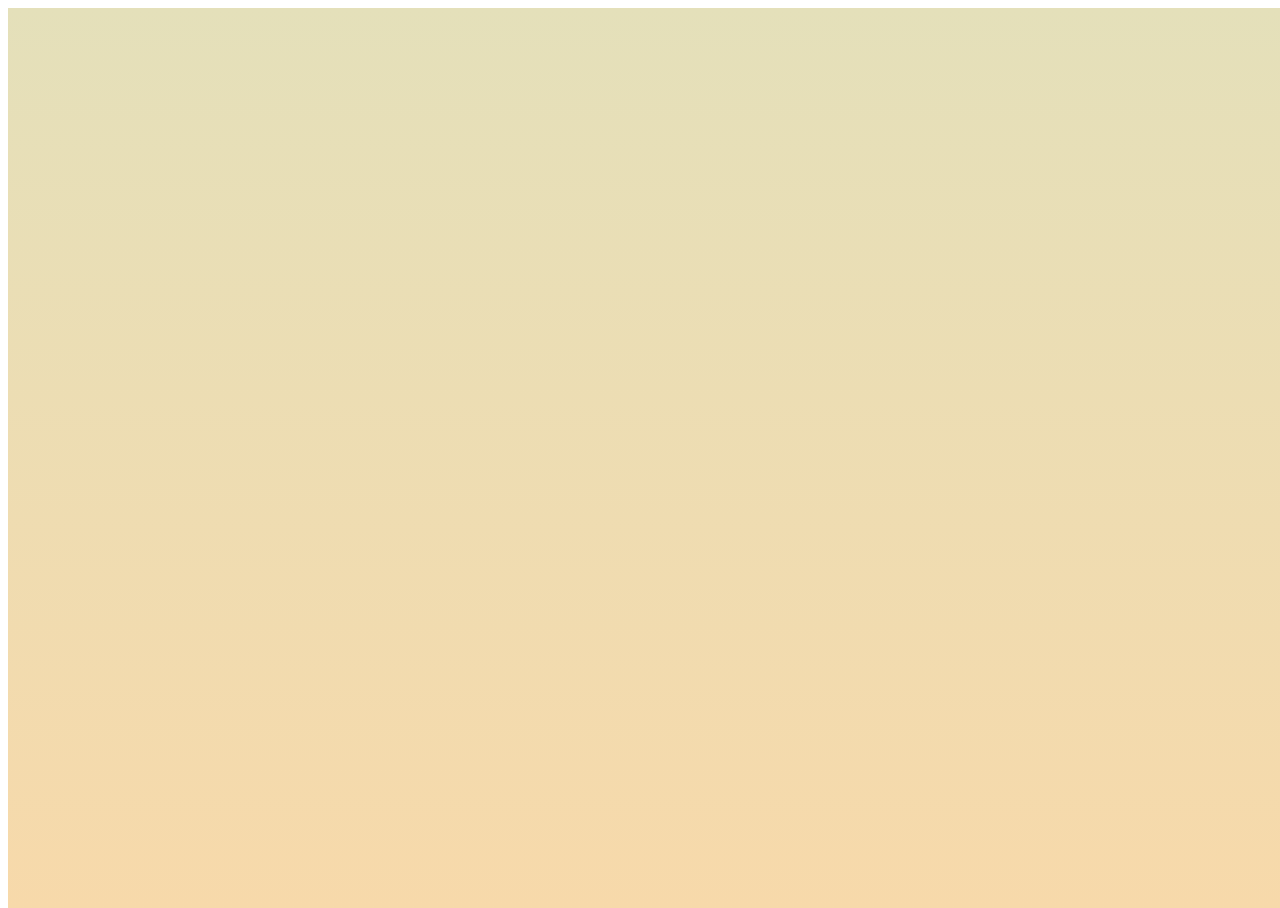
==== index.html @ cda07946 "first commit" ====
<!DOCTYPE html>
<html lang="en">
<head>
    <meta charset="UTF-8">
    <meta name="viewport" content="width=device-width, initial-scale=1.0">
    <meta http-equiv="X-UA-Compatible" content="ie=edge">
    <title>threeJS</title>
    <script type="text/javascript" src="js/three.js"></script>
    <link rel="stylesheet" href="css/style.css">
    <script type="text/javascript" src="js/custom.js"></script>
</head>
<body>
    <div id="word">

    </div>
</body>
</html>
---- css/style.css ----
#word{
    position: absolute;
    width: 100%;
    height: 100%;
	overflow: hidden;
	background: linear-gradient(#e4e0ba, #f7d9aa);
}
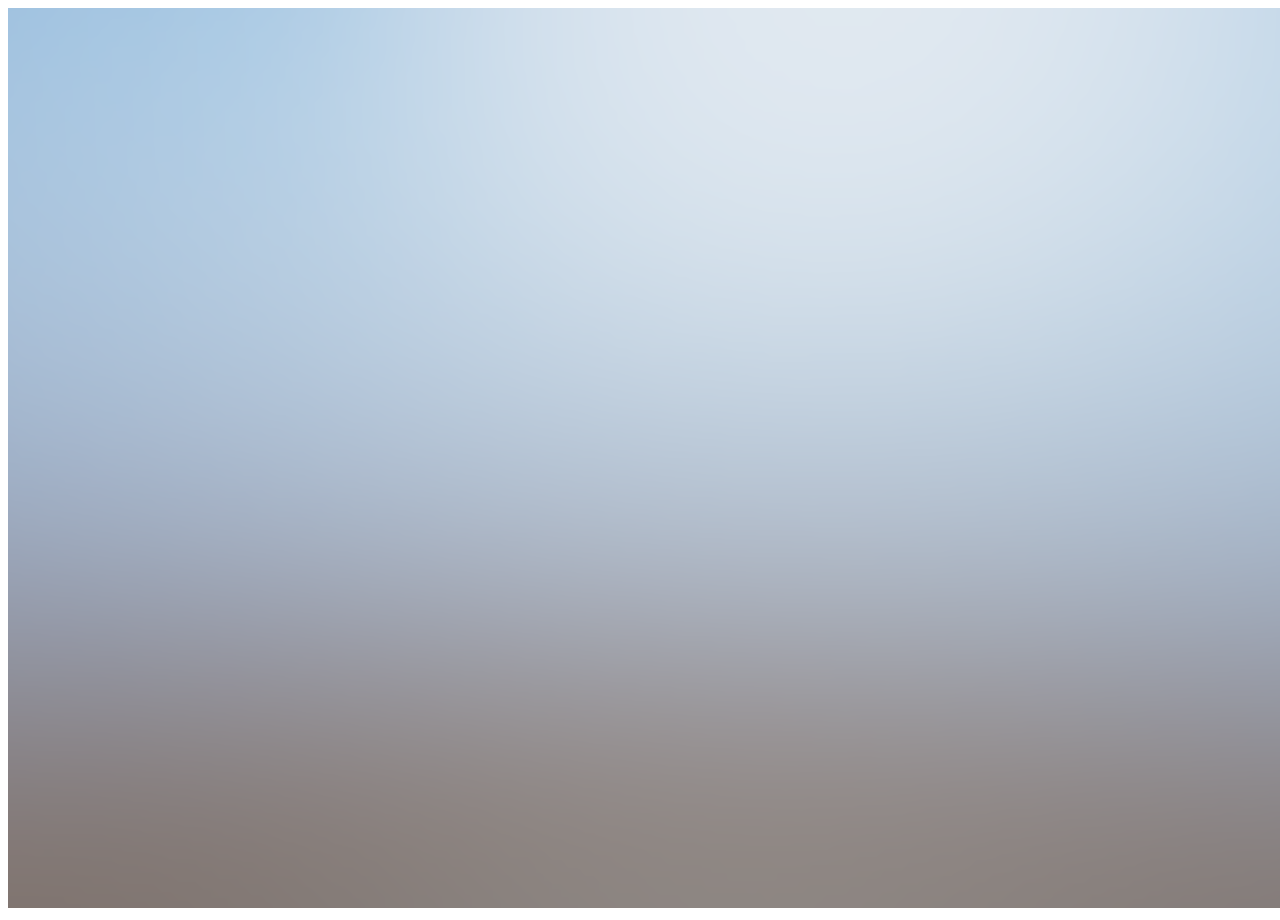
==== commit 1e1629ff: "gltf loader" ====
--- a/index.html
+++ b/index.html
@@ -1,17 +1,177 @@
 <!DOCTYPE html>
 <html lang="en">
+
 <head>
-    <meta charset="UTF-8">
-    <meta name="viewport" content="width=device-width, initial-scale=1.0">
-    <meta http-equiv="X-UA-Compatible" content="ie=edge">
-    <title>threeJS</title>
-    <script type="text/javascript" src="js/three.js"></script>
-    <link rel="stylesheet" href="css/style.css">
-    <script type="text/javascript" src="js/custom.js"></script>
+  <title>three.js webgl - glTF loader</title>
+  <meta charset="utf-8">
+  <meta name="viewport" content="width=device-width, user-scalable=no, minimum-scale=1.0, maximum-scale=1.0">
+  <!-- <link type="text/css" rel="stylesheet" href="main.css"> -->
 </head>
+
 <body>
-    <div id="word">
+  <div id="info">
+    <!-- <a href="https://threejs.org" target="_blank" rel="noopener">three.js</a> - GLTFLoader<br />
+			Battle Damaged Sci-fi Helmet by
+			<a href="https://sketchfab.com/theblueturtle_" target="_blank" rel="noopener">theblueturtle_</a><br />
+			<a href="https://hdrihaven.com/hdri/?h=royal_esplanade" target="_blank" rel="noopener">Royal Esplanade</a> by <a href="https://hdrihaven.com/" target="_blank" rel="noopener">HDRI Haven</a> -->
+  </div>
 
-    </div>
+  <script type="module">
+
+    import * as THREE from './min/three.module.js';
+    import { OrbitControls } from './min/OrbitControls.js';
+    import { GLTFLoader } from './min/GLTFLoader.js';
+    import { RGBELoader } from './min/RGBELoader.js';
+    import { RoughnessMipmapper } from './min/RoughnessMipmapper.js';
+    import { DragControls } from './min/DragControls.js';
+
+    var container, controls, dragControls;
+    var camera, scene, renderer;
+    // var dragobjects = [];
+    // //add following code in init function
+    // var gltfobject = addGLTFObjectIntoScene();
+    // scene.add(gltfobject);
+
+    init();
+    render();
+
+    function init() {
+
+      container = document.createElement('div');
+      document.body.appendChild(container);
+
+      camera = new THREE.PerspectiveCamera(45, window.innerWidth / window.innerHeight, 0.25, 20);
+      camera.position.set(0, 0.6, 10);
+
+      scene = new THREE.Scene();
+
+      new RGBELoader()
+        .setDataType(THREE.UnsignedByteType)
+        .setPath('textures/')
+        .load('Road_to_MonumentValley_Env.hdr', function (texture) {
+
+          var envMap = pmremGenerator.fromEquirectangular(texture).texture;
+
+          scene.background = envMap;
+          scene.environment = envMap;
+
+          texture.dispose();
+          pmremGenerator.dispose();
+
+          render();
+
+          // model
+
+          // use of RoughnessMipmapper is optional
+          var roughnessMipmapper = new RoughnessMipmapper(renderer);
+          roughnessMipmapper.dispose();
+
+          // var loader = new GLTFLoader().setPath('rusty_container/');
+          // loader.load('scene.gltf', function (gltf) {
+
+          //   // gltf.scene.traverse( function ( child ) {
+
+          //   // 	if ( child.isMesh) gltf.push( child );
+
+          //   // } );
+
+          //   scene.add(gltf.scene);
+
+          //   roughnessMipmapper.dispose();
+
+          //   render();
+
+          // });
+
+        });
+
+      var loader = new GLTFLoader();
+      loader.load('rusty_container/scene.gltf', function (gltf) {
+        scene.add(gltf.scene);
+        render();
+      });
+
+      renderer = new THREE.WebGLRenderer({ antialias: true });
+      renderer.setPixelRatio(window.devicePixelRatio);
+      renderer.setSize(window.innerWidth, window.innerHeight);
+      renderer.toneMapping = THREE.ACESFilmicToneMapping;
+      renderer.toneMappingExposure = 1;
+      renderer.outputEncoding = THREE.sRGBEncoding;
+      container.appendChild(renderer.domElement);
+
+      var pmremGenerator = new THREE.PMREMGenerator(renderer);
+      pmremGenerator.compileEquirectangularShader();
+
+      controls = new OrbitControls(camera, renderer.domElement);
+      controls.addEventListener('change', render); // use if there is no animation loop
+      controls.minDistance = 2;
+      controls.maxDistance = 10;
+      controls.target.set(0, 0, - 0.2);
+      controls.update();
+
+      // dragControls = new DragControls(loader, camera, renderer.domElement);
+      // dragControls.addEventListener('dragstart', onDragStart, false);
+      // dragControls.addEventListener('drag', onDrag, false);
+      // dragControls.addEventListener('dragend', onDragEnd, false);
+
+
+      window.addEventListener('resize', onWindowResize, false);
+      
+    }
+
+    function onWindowResize() {
+
+      camera.aspect = window.innerWidth / window.innerHeight;
+      camera.updateProjectionMatrix();
+
+      renderer.setSize(window.innerWidth, window.innerHeight);
+
+      render();
+
+    }
+
+    //
+
+    function render() {
+
+      renderer.render(scene, camera);
+
+    }
+
+    function drawBox(objectwidth, objectheight, objectdepth) {
+      var geometry, material, box;
+      geometry = new THREE.BoxGeometry(objectwidth, objectheight, objectdepth);
+      material = new THREE.MeshBasicMaterial({ color: 0xffff00, transparent: true, opacity: 0, depthTest: false });
+      box = new THREE.Mesh(geometry, material);
+      dragobjects.push(box);
+      box.position.set(0, 0, 0);
+      return box;
+    };
+
+    function addGLTFObjectIntoScene() {
+      group = new THREE.Group();
+      var loader = new THREE.GLTFLoader();
+      loader.load('W1230/W1230.gltf', (gltf) => {
+        mesh = gltf.scene;
+        mesh.scale.set(30, 30, 30);
+        var gltfbox = new THREE.Box3().setFromObject(mesh);
+        var objectwidth = Math.floor(gltfbox.getSize().x);
+        var objectheight = Math.floor(gltfbox.getSize().y);
+        var objectdepth = Math.floor(gltfbox.getSize().z);
+        objectwidth = objectwidth + parseInt(2);
+        objectheight = objectheight + parseInt(2);
+        objectdepth = objectdepth + parseInt(1);
+        mesh.position.set(0, -objectheight / 2, 0);
+        box = drawBox(objectwidth, objectheight, objectdepth);
+        group.add(box);
+        group.name = "quadrant";
+        console.log(mesh);
+        box.add(mesh);
+      });
+      return group;
+    };
+  </script>
+
 </body>
+
 </html>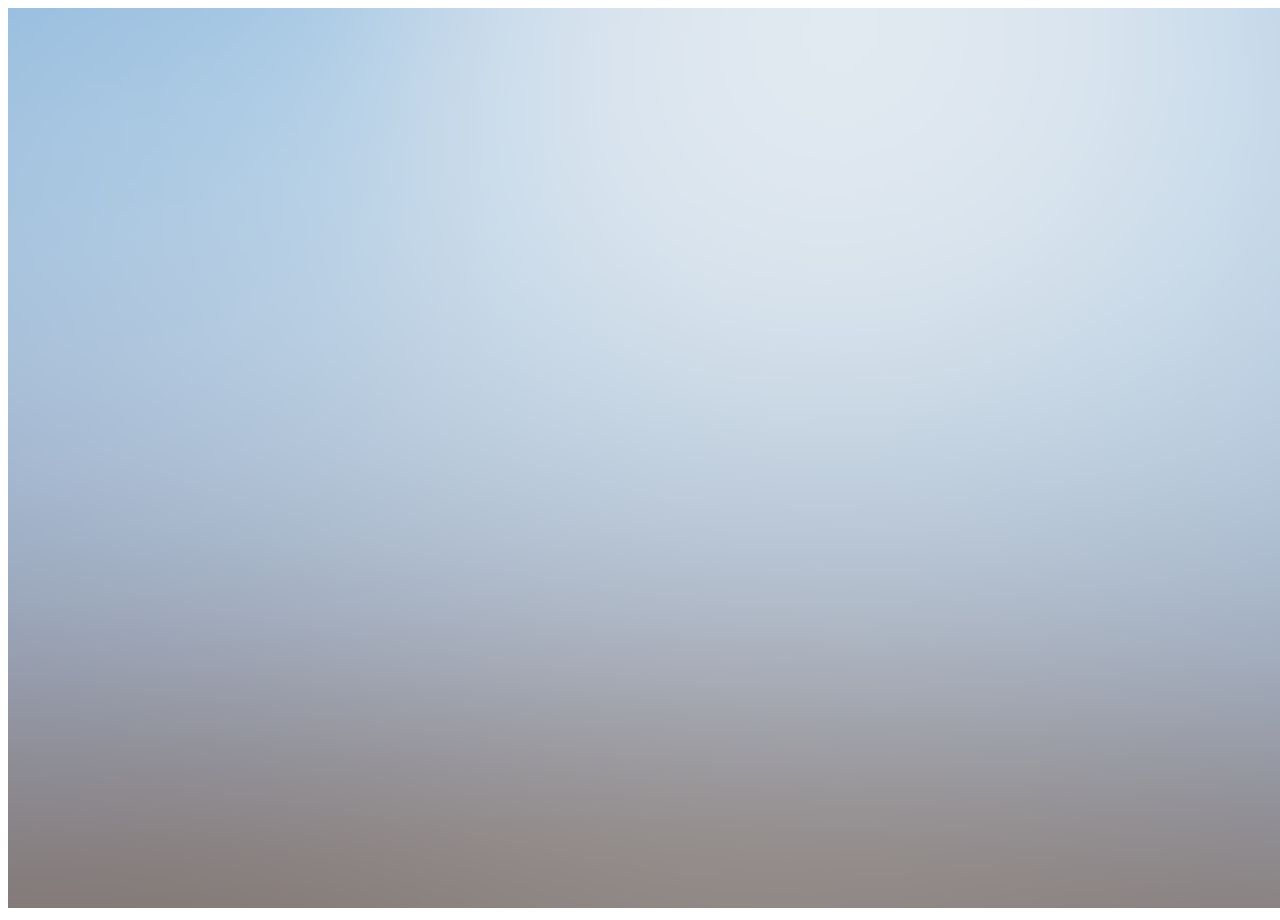
==== commit dee9ddb3: "update multi gltf" ====
--- a/index.html
+++ b/index.html
@@ -27,6 +27,7 @@
 
     var container, controls, dragControls;
     var camera, scene, renderer;
+    var objects = [];
     // var dragobjects = [];
     // //add following code in init function
     // var gltfobject = addGLTFObjectIntoScene();
@@ -87,6 +88,21 @@
 
       var loader = new GLTFLoader();
       loader.load('rusty_container/scene.gltf', function (gltf) {
+        gltf.scene.traverse(function (object) {
+
+          if (object.isMesh) objects.push(object);
+
+        });
+        gltf.scene.position.x = 1;
+        gltf.scene.position.y = 1;
+        gltf.scene.position.z = -1;
+        scene.add(gltf.scene);
+        render();
+      });
+      loader.load('rusty_container/scene.gltf', function (gltf) {
+        gltf.scene.position.x = -1;
+        gltf.scene.position.y = -1;
+        gltf.scene.position.z = -1;
         scene.add(gltf.scene);
         render();
       });
@@ -102,21 +118,21 @@
       var pmremGenerator = new THREE.PMREMGenerator(renderer);
       pmremGenerator.compileEquirectangularShader();
 
-      controls = new OrbitControls(camera, renderer.domElement);
-      controls.addEventListener('change', render); // use if there is no animation loop
-      controls.minDistance = 2;
-      controls.maxDistance = 10;
-      controls.target.set(0, 0, - 0.2);
-      controls.update();
+      // controls = new OrbitControls(camera, renderer.domElement);
+      // controls.addEventListener('change', render); // use if there is no animation loop
+      // controls.minDistance = 2;
+      // controls.maxDistance = 10;
+      // controls.target.set(0, 0, - 0.2);
+      // controls.update();
 
-      // dragControls = new DragControls(loader, camera, renderer.domElement);
+      dragControls = new DragControls(objects, camera, renderer.domElement);
       // dragControls.addEventListener('dragstart', onDragStart, false);
       // dragControls.addEventListener('drag', onDrag, false);
       // dragControls.addEventListener('dragend', onDragEnd, false);
 
 
       window.addEventListener('resize', onWindowResize, false);
-      
+
     }
 
     function onWindowResize() {
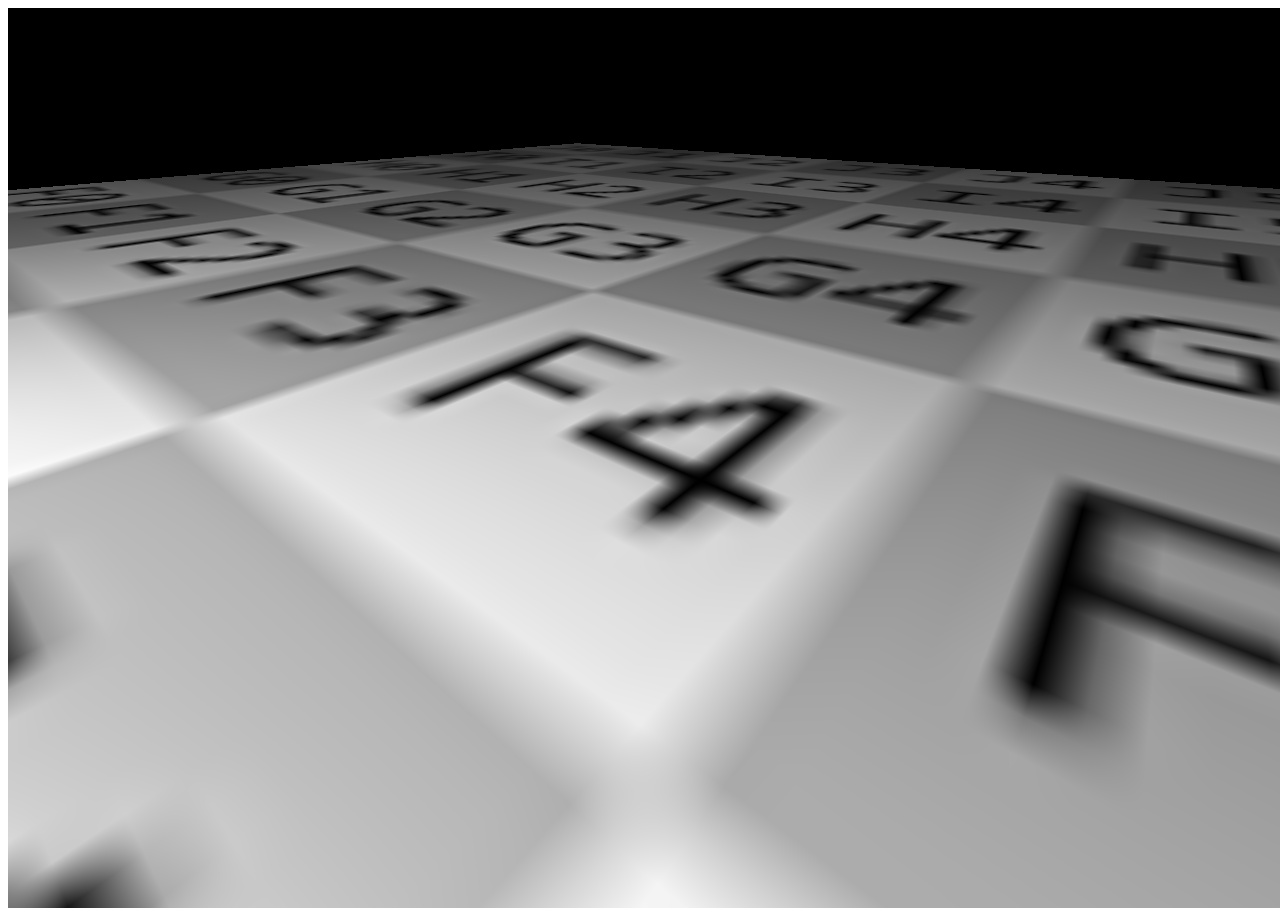
==== commit be8ddf72: "drag" ====
--- a/index.html
+++ b/index.html
@@ -15,7 +15,7 @@
 			<a href="https://sketchfab.com/theblueturtle_" target="_blank" rel="noopener">theblueturtle_</a><br />
 			<a href="https://hdrihaven.com/hdri/?h=royal_esplanade" target="_blank" rel="noopener">Royal Esplanade</a> by <a href="https://hdrihaven.com/" target="_blank" rel="noopener">HDRI Haven</a> -->
   </div>
-
+  <!-- <progress value="0" max="100" id="progressBar"></progress> -->
   <script type="module">
 
     import * as THREE from './min/three.module.js';
@@ -24,168 +24,110 @@
     import { RGBELoader } from './min/RGBELoader.js';
     import { RoughnessMipmapper } from './min/RoughnessMipmapper.js';
     import { DragControls } from './min/DragControls.js';
+    import Stats from './min/stats.module.js';
 
-    var container, controls, dragControls;
-    var camera, scene, renderer;
-    var objects = [];
-    // var dragobjects = [];
-    // //add following code in init function
-    // var gltfobject = addGLTFObjectIntoScene();
-    // scene.add(gltfobject);
+    const scene = new THREE.Scene();
+    const axesHelper = new THREE.AxesHelper(5);
+    scene.add(axesHelper);
+    var light1 = new THREE.PointLight();
+    light1.position.set(2.5, 2.5, 2.5);
+    light1.castShadow = true;
+    scene.add(light1);
+    var light2 = new THREE.PointLight();
+    light2.position.set(-2.5, 2.5, 2.5);
+    light2.castShadow = true;
+    scene.add(light2);
+    const camera = new THREE.PerspectiveCamera(75, window.innerWidth / window.innerHeight, 0.01, 1000);
+    camera.position.set(0.4, 1.2, 0.5);
+    const renderer = new THREE.WebGLRenderer();
+    renderer.setSize(window.innerWidth, window.innerHeight);
+    renderer.shadowMap.enabled = true;
+    document.body.appendChild(renderer.domElement);
+    const orbitControls = new OrbitControls(camera, renderer.domElement);
+    orbitControls.screenSpacePanning = true;
+    orbitControls.target.set(0, .8, 0);
+    const sceneMeshes = [];
+    let boxHelper;
+    const dragControls = new DragControls(sceneMeshes, camera, renderer.domElement);
+    dragControls.addEventListener("hoveron", function (event) {
+      boxHelper.visible = true;
+      orbitControls.enabled = false;
+    });
+    dragControls.addEventListener("hoveroff", function (event) {
+      boxHelper.visible = true;
+      orbitControls.enabled = true;
+    });
+    dragControls.addEventListener("drag", function (event) {
+      event.object.position.y = 0;
+    });
+    dragControls.addEventListener('dragstart', function (event) {
+      boxHelper.visible = true;
+      orbitControls.enabled = false;
+    });
+    dragControls.addEventListener('dragend', function (event) {
+      boxHelper.visible = true;
+      orbitControls.enabled = true;
+    });
+    const planeGeometry = new THREE.PlaneGeometry(25, 25);
+    const texture = new THREE.TextureLoader().load("img/grid.png");
+    const plane = new THREE.Mesh(planeGeometry, new THREE.MeshPhongMaterial({ map: texture }));
+    plane.rotateX(-Math.PI / 2);
+    plane.receiveShadow = true;
+    scene.add(plane);
+    let mixer;
+    let modelReady = false;
+    const gltfLoader = new GLTFLoader();
+    let modelGroup;
+    let modelDragBox;
 
-    init();
-    render();
+    gltfLoader.load('rusty_container/scene.gltf', function (gltf) {
+      gltf.scene.traverse(function (child) {
+        if (child.isMesh) {
+          child.castShadow = true;
+          child.frustumCulled = false;
+          child.geometry.computeVertexNormals();
+          modelGroup = gltf.scene;
+          modelDragBox = new THREE.Mesh(new THREE.BoxGeometry(1, 1, .5), new THREE.MeshBasicMaterial({ transparent: true, opacity: 0 }));
+          modelDragBox.geometry.translate(0, .65, 0);
+          scene.add(modelDragBox);
+          sceneMeshes.push(modelDragBox);
+          boxHelper = new THREE.BoxHelper(modelDragBox, 0xffff00);
+          boxHelper.visible = false;
+          scene.add(boxHelper);
+          scene.add(gltf.scene);
+          modelReady = true;
+        }
 
-    function init() {
-
-      container = document.createElement('div');
-      document.body.appendChild(container);
-
-      camera = new THREE.PerspectiveCamera(45, window.innerWidth / window.innerHeight, 0.25, 20);
-      camera.position.set(0, 0.6, 10);
-
-      scene = new THREE.Scene();
-
-      new RGBELoader()
-        .setDataType(THREE.UnsignedByteType)
-        .setPath('textures/')
-        .load('Road_to_MonumentValley_Env.hdr', function (texture) {
-
-          var envMap = pmremGenerator.fromEquirectangular(texture).texture;
-
-          scene.background = envMap;
-          scene.environment = envMap;
-
-          texture.dispose();
-          pmremGenerator.dispose();
-
-          render();
-
-          // model
-
-          // use of RoughnessMipmapper is optional
-          var roughnessMipmapper = new RoughnessMipmapper(renderer);
-          roughnessMipmapper.dispose();
-
-          // var loader = new GLTFLoader().setPath('rusty_container/');
-          // loader.load('scene.gltf', function (gltf) {
-
-          //   // gltf.scene.traverse( function ( child ) {
-
-          //   // 	if ( child.isMesh) gltf.push( child );
-
-          //   // } );
-
-          //   scene.add(gltf.scene);
-
-          //   roughnessMipmapper.dispose();
-
-          //   render();
-
-          // });
-
-        });
-
-      var loader = new GLTFLoader();
-      loader.load('rusty_container/scene.gltf', function (gltf) {
-        gltf.scene.traverse(function (object) {
-
-          if (object.isMesh) objects.push(object);
-
-        });
-        gltf.scene.position.x = 1;
-        gltf.scene.position.y = 1;
-        gltf.scene.position.z = -1;
-        scene.add(gltf.scene);
-        render();
       });
-      loader.load('rusty_container/scene.gltf', function (gltf) {
-        gltf.scene.position.x = -1;
-        gltf.scene.position.y = -1;
-        gltf.scene.position.z = -1;
-        scene.add(gltf.scene);
-        render();
-      });
-
-      renderer = new THREE.WebGLRenderer({ antialias: true });
-      renderer.setPixelRatio(window.devicePixelRatio);
-      renderer.setSize(window.innerWidth, window.innerHeight);
-      renderer.toneMapping = THREE.ACESFilmicToneMapping;
-      renderer.toneMappingExposure = 1;
-      renderer.outputEncoding = THREE.sRGBEncoding;
-      container.appendChild(renderer.domElement);
-
-      var pmremGenerator = new THREE.PMREMGenerator(renderer);
-      pmremGenerator.compileEquirectangularShader();
-
-      // controls = new OrbitControls(camera, renderer.domElement);
-      // controls.addEventListener('change', render); // use if there is no animation loop
-      // controls.minDistance = 2;
-      // controls.maxDistance = 10;
-      // controls.target.set(0, 0, - 0.2);
-      // controls.update();
-
-      dragControls = new DragControls(objects, camera, renderer.domElement);
-      // dragControls.addEventListener('dragstart', onDragStart, false);
-      // dragControls.addEventListener('drag', onDrag, false);
-      // dragControls.addEventListener('dragend', onDragEnd, false);
-
-
-      window.addEventListener('resize', onWindowResize, false);
-
-    }
-
+    }, (error) => {
+      console.log(error);
+    });
+    window.addEventListener('resize', onWindowResize, false);
     function onWindowResize() {
-
       camera.aspect = window.innerWidth / window.innerHeight;
       camera.updateProjectionMatrix();
+      renderer.setSize(window.innerWidth, window.innerHeight);
+      render();
+    }
+    // const stats = Stats();
+    // document.body.appendChild(stats.dom);
+    const clock = new THREE.Clock();
+    var animate = function () {
+      requestAnimationFrame(animate);
+      orbitControls.update();
 
-      renderer.setSize(window.innerWidth, window.innerHeight);
-
+      if (modelReady) {
+        // mixer.update(clock.getDelta());
+        modelGroup.position.copy(modelDragBox.position);
+        boxHelper.update();
+      }
       render();
-
+      // stats.update();
+    };
+    function render() {
+      renderer.render(scene, camera);
     }
-
-    //
-
-    function render() {
-
-      renderer.render(scene, camera);
-
-    }
-
-    function drawBox(objectwidth, objectheight, objectdepth) {
-      var geometry, material, box;
-      geometry = new THREE.BoxGeometry(objectwidth, objectheight, objectdepth);
-      material = new THREE.MeshBasicMaterial({ color: 0xffff00, transparent: true, opacity: 0, depthTest: false });
-      box = new THREE.Mesh(geometry, material);
-      dragobjects.push(box);
-      box.position.set(0, 0, 0);
-      return box;
-    };
-
-    function addGLTFObjectIntoScene() {
-      group = new THREE.Group();
-      var loader = new THREE.GLTFLoader();
-      loader.load('W1230/W1230.gltf', (gltf) => {
-        mesh = gltf.scene;
-        mesh.scale.set(30, 30, 30);
-        var gltfbox = new THREE.Box3().setFromObject(mesh);
-        var objectwidth = Math.floor(gltfbox.getSize().x);
-        var objectheight = Math.floor(gltfbox.getSize().y);
-        var objectdepth = Math.floor(gltfbox.getSize().z);
-        objectwidth = objectwidth + parseInt(2);
-        objectheight = objectheight + parseInt(2);
-        objectdepth = objectdepth + parseInt(1);
-        mesh.position.set(0, -objectheight / 2, 0);
-        box = drawBox(objectwidth, objectheight, objectdepth);
-        group.add(box);
-        group.name = "quadrant";
-        console.log(mesh);
-        box.add(mesh);
-      });
-      return group;
-    };
+    animate();
   </script>
 
 </body>
